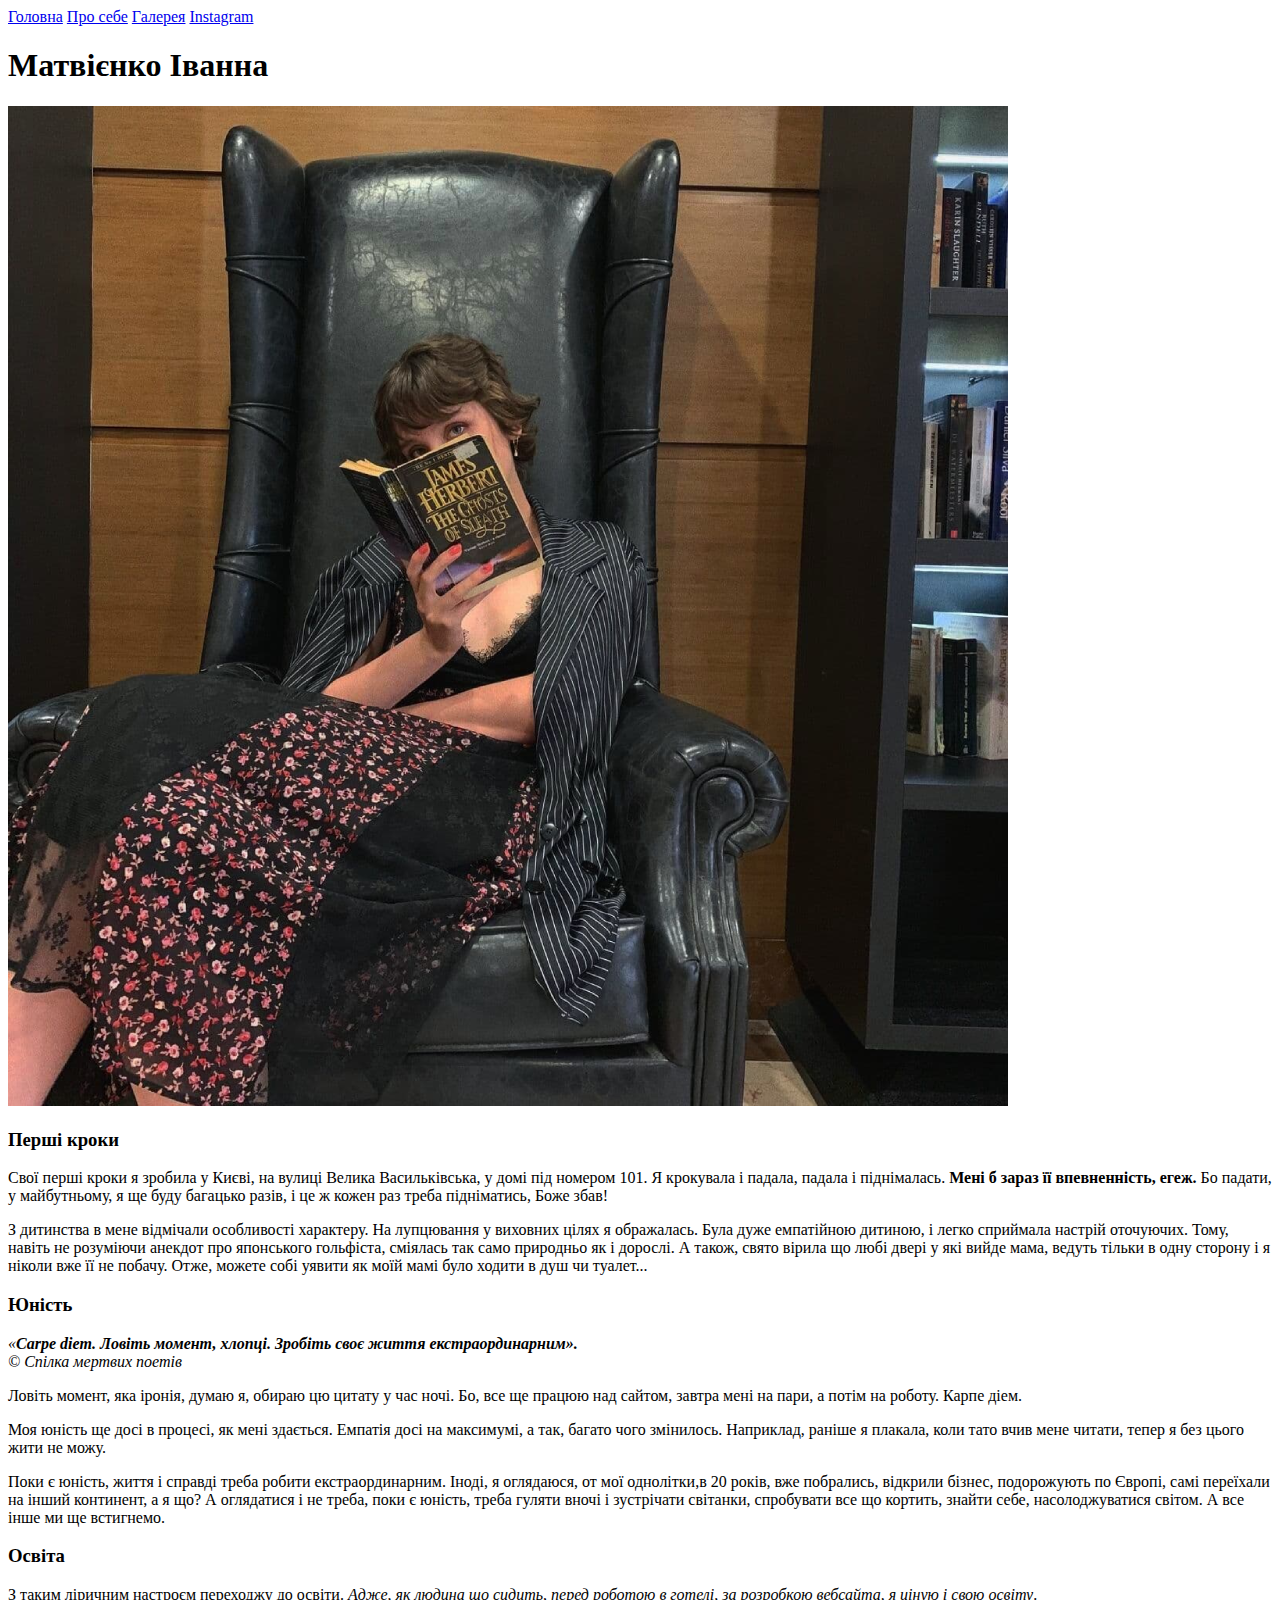
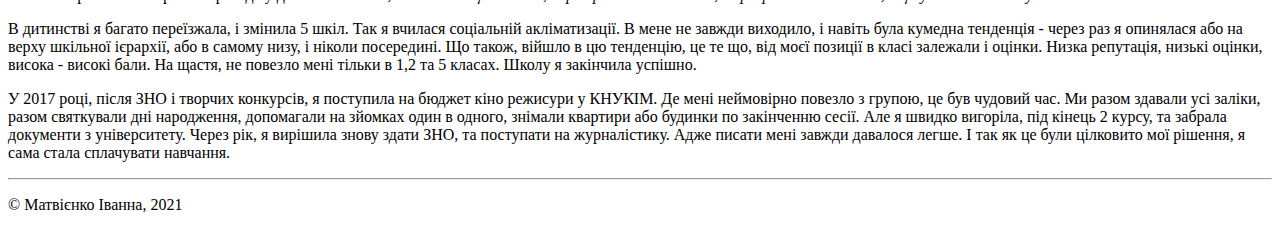
==== index.html @ 7f749fe5 "Add files via upload" ====
<!doctype html>
<html>
  <head>
    <title>Матвієнко Іванна Ж119 </title>
	<link rel="stylesheet" href="style.CSS" />
    <link href="https://fonts.googleapis.com/css2?family=Alumni+Sans:ital,wght@1,400;1,800&family=Playfair+Display:ital,wght@0,400;0,500;0,600;0,700;0,800;0,900;1,400;1,500;1,600;1,700;1,800;1,900&family=Zen+Antique&display=swap" rel="stylesheet">
	<link rel="shortcut icon" href="img/iv1.ICO" type="image/x-icon">

  </head>

  <body>
  
     <div class="container">
	 
	 <nav>
      <a href="index.html">Головна</a> 
      <a href="about1me.html">Про себе</a> 
	  <a href="Pictures.html">Галерея</a> 
	  <a href="https://www.instagram.com/lumeniluna/">Instagram</a> 
	 </nav>
	  
	  
	  <h1>Матвієнко Іванна</h1>
	  
	  <img class="photo" src="img/photo.png" alt="Матвієнко Іванна" />
	  
	  
	  <h3>Перші кроки</h3>
	  
	  <p>Свої перші кроки я зробила у Києві, на вулиці Велика Васильківська, у домі під номером 101. Я крокувала і падала, падала і піднімалась.<strong> Мені б зараз її впевненність, егеж.</strong> Бо падати, у майбутньому, я ще буду багацько разів, і це ж кожен раз треба підніматись, Боже збав!  </p>
	  <p>З дитинства в мене відмічали особливості характеру. На лупцювання у виховних цілях я ображалась. Була дуже емпатійною дитиною, і легко сприймала настрій оточуючих. Тому, навіть не розуміючи анекдот про японського гольфіста, сміялась так само природньо як і дорослі. А також, свято вірила що любі двері у які вийде мама, ведуть тільки в одну сторону і я ніколи вже її не побачу. Отже, можете собі уявити як моїй мамі було ходити в душ чи туалет...</p>
	  
	  <h3>Юність</h3>
	  
	  <cite>«<strong>Carpe diem. Ловіть момент, хлопці. Зробіть своє життя екстраординарним».</strong> <br>© Спілка мертвих поетів</br></cite>
	  <p>Ловіть момент, яка іронія, думаю я, обираю цю цитату у час ночі. Бо, все ще працюю над сайтом, завтра мені на пари, а потім на роботу. Карпе діем.  </p>
	  <p>Моя юність ще досі в процесі, як мені здається. Емпатія досі на максимумі, а так, багато чого змінилось. Наприклад, раніше я плакала, коли тато вчив мене читати, тепер я без цього жити не можу. </p>
	  <p>Поки є юність, життя і справді треба робити екстраординарним. Іноді, я оглядаюся, от мої однолітки,в 20 років, вже побрались, відкрили бізнес, подорожують по Європі, самі переїхали на інший континент, а я що? А оглядатися і не треба, поки є юність, треба гуляти вночі і зустрічати світанки, спробувати все що кортить, знайти себе, насолоджуватися світом. А все інше ми ще встигнемо. </p>
	  
	  <h3>Освіта</h3>
	  
	  <p>З таким ліричним настроєм переходжу до освіти. <em> Адже, як людина що сидить, перед роботою в готелі, за розробкою вебсайта, я ціную і свою освіту</em>.</p>
	  <p>В дитинстві я багато переїзжала, і змінила 5 шкіл. Так я вчилася соціальній акліматизації. В мене не завжди виходило, і навіть була кумедна тенденція - через раз я опинялася або на верху шкільної ієрархії, або в самому низу, і ніколи посередині. Що також, війшло в цю тенденцію, це те що, від моєї позиції в класі залежали і оцінки. Низка репутація, низькі оцінки, висока - високі бали. На щастя, не повезло мені тільки в 1,2 та 5 класах. Школу я закінчила успішно. </p>
	  <p>У 2017 році, після ЗНО і творчих конкурсів, я поступила на бюджет кіно режисури у КНУКІМ. Де мені неймовірно повезло з групою, це був чудовий час. Ми разом здавали усі заліки, разом святкували дні народження, допомагали на зйомках один в одного, знімали квартири або будинки по закінченню сесії. Але я швидко вигоріла, під кінець 2 курсу, та забрала документи з університету. Через рік, я вирішила знову здати ЗНО, та поступати на журналістику. Адже писати мені завжди давалося легше. І так як це були цілковито мої рішення, я сама стала сплачувати навчання.</p>
	  
	  <hr />
	  <p>&#169; Матвієнко Іванна, 2021</p>

    </div>

  </body>
  
</html>
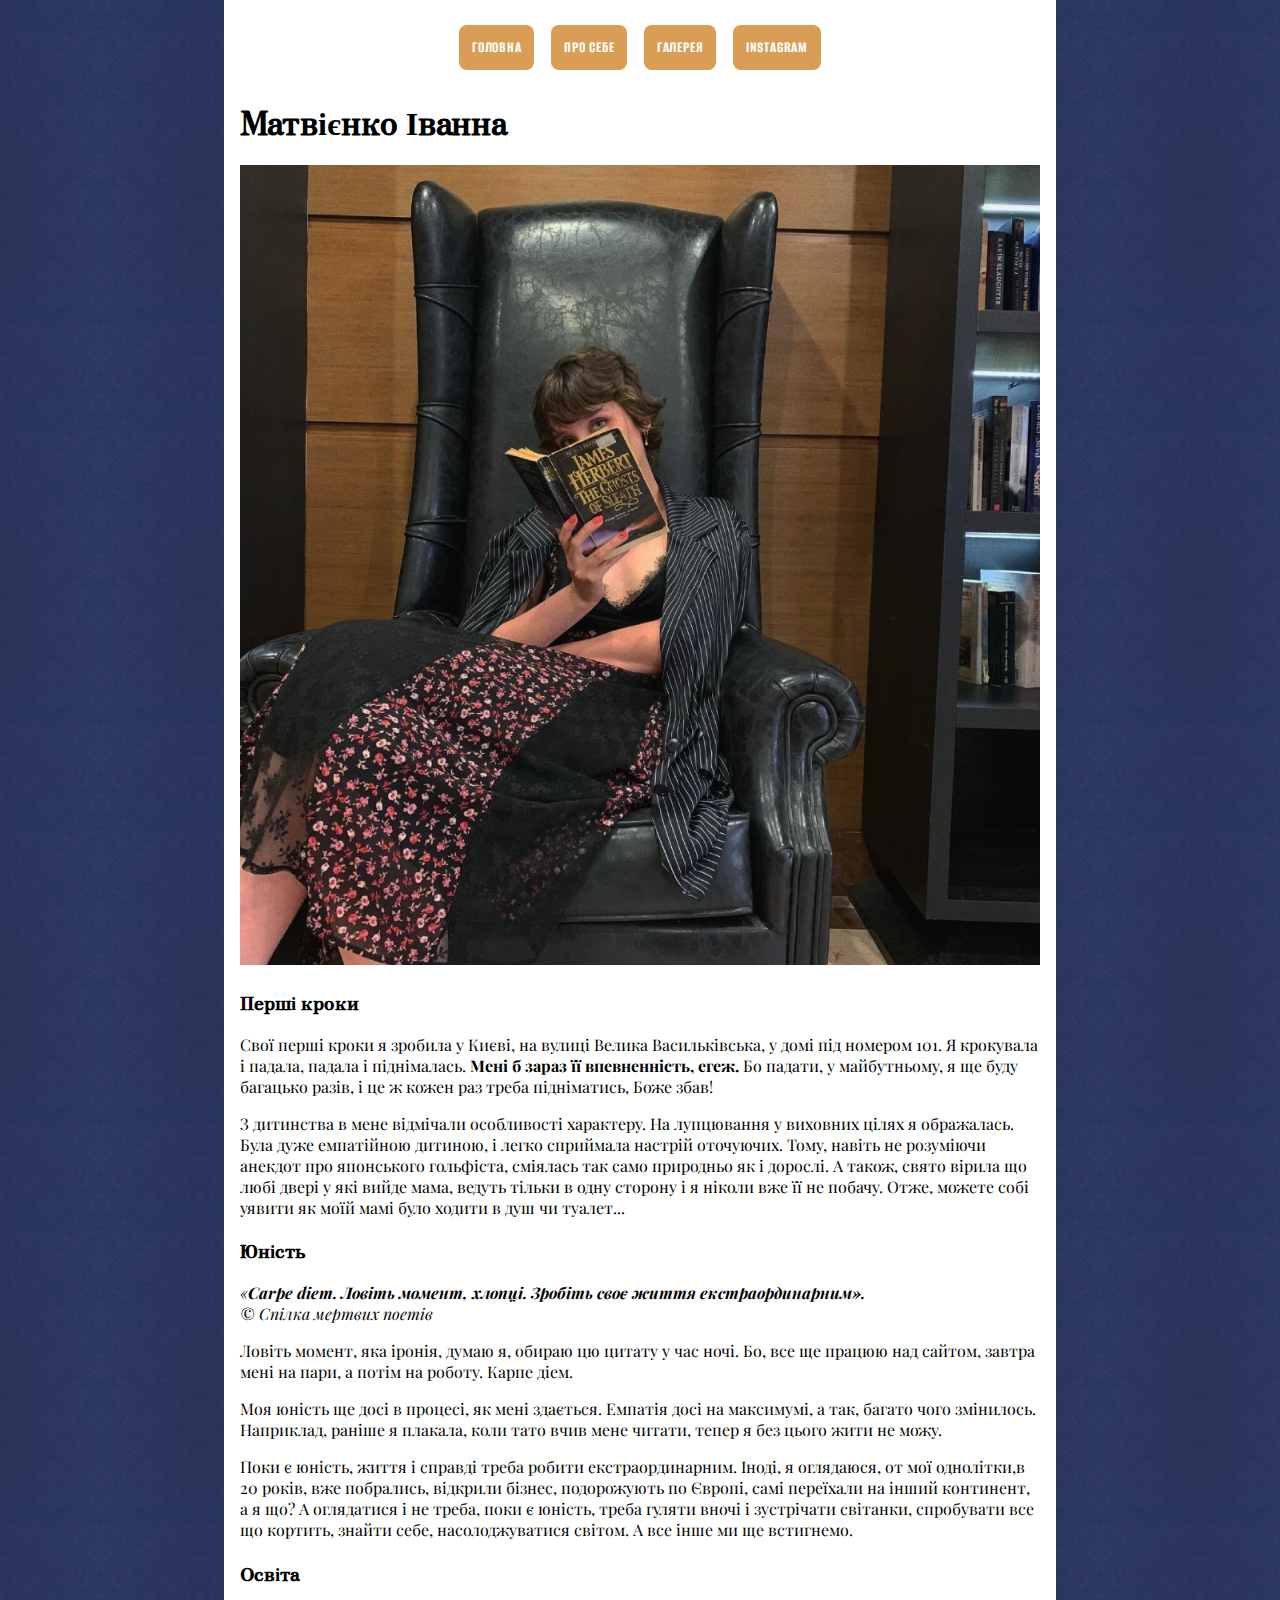
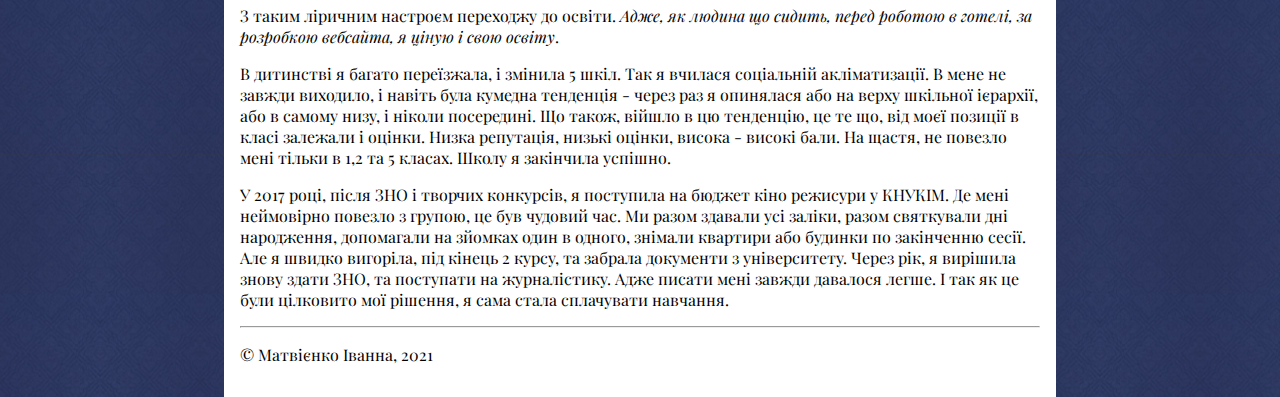
==== commit fb70ea1b: "fix naming" ====
--- a/index.html
+++ b/index.html
@@ -1,10 +1,10 @@
 <!doctype html>
 <html>
   <head>
-    <title>Матвієнко Іванна Ж119 </title>
-	<link rel="stylesheet" href="style.CSS" />
+    <title>Матвієнко Іванна Ж119</title>
+	<link rel="stylesheet" href="style.css" />
     <link href="https://fonts.googleapis.com/css2?family=Alumni+Sans:ital,wght@1,400;1,800&family=Playfair+Display:ital,wght@0,400;0,500;0,600;0,700;0,800;0,900;1,400;1,500;1,600;1,700;1,800;1,900&family=Zen+Antique&display=swap" rel="stylesheet">
-	<link rel="shortcut icon" href="img/iv1.ICO" type="image/x-icon">
+	<link rel="shortcut icon" href="img/iv1.ico" type="image/x-icon">
 
   </head>
 
--- a/style.css
+++ b/style.css
@@ -0,0 +1,56 @@
+.container {
+	width:800px;
+	background:#FFF;
+	margin:0 auto;
+	padding:1em;
+}
+
+body {
+   padding:0;
+   margin:0;
+   font-family: 'Playfair Display', serif;
+   background-image:url(img/vintage_wallpaper.png);
+}
+
+.photo {
+	width:800px;
+}
+
+h1, h2, h3 {
+	font-family:'Zen Antique', serif;
+	
+}
+h1 {
+	font-size: 2em;
+}
+h3 {
+	font-size: 1,5em;
+}
+
+nav {
+	text-align: center;
+	padding:1.2em;
+}
+	
+nav a:link {
+	font-family: 'Alumni Sans', sans-serif;
+	font-size:1em;
+	text-transform:uppercase;
+	text-decoration:none;
+	font-weight:bold;
+	letter-spacing:0.05em;
+	background:#D99D55;
+	color:white;
+	padding:0.8em;
+	margin:0 0.4em;
+	border-radius:0.5em;
+	
+}
+
+nav a:hover {
+	background:#A65E1F;
+}
+
+nav a:visited {
+	color:black;
+}